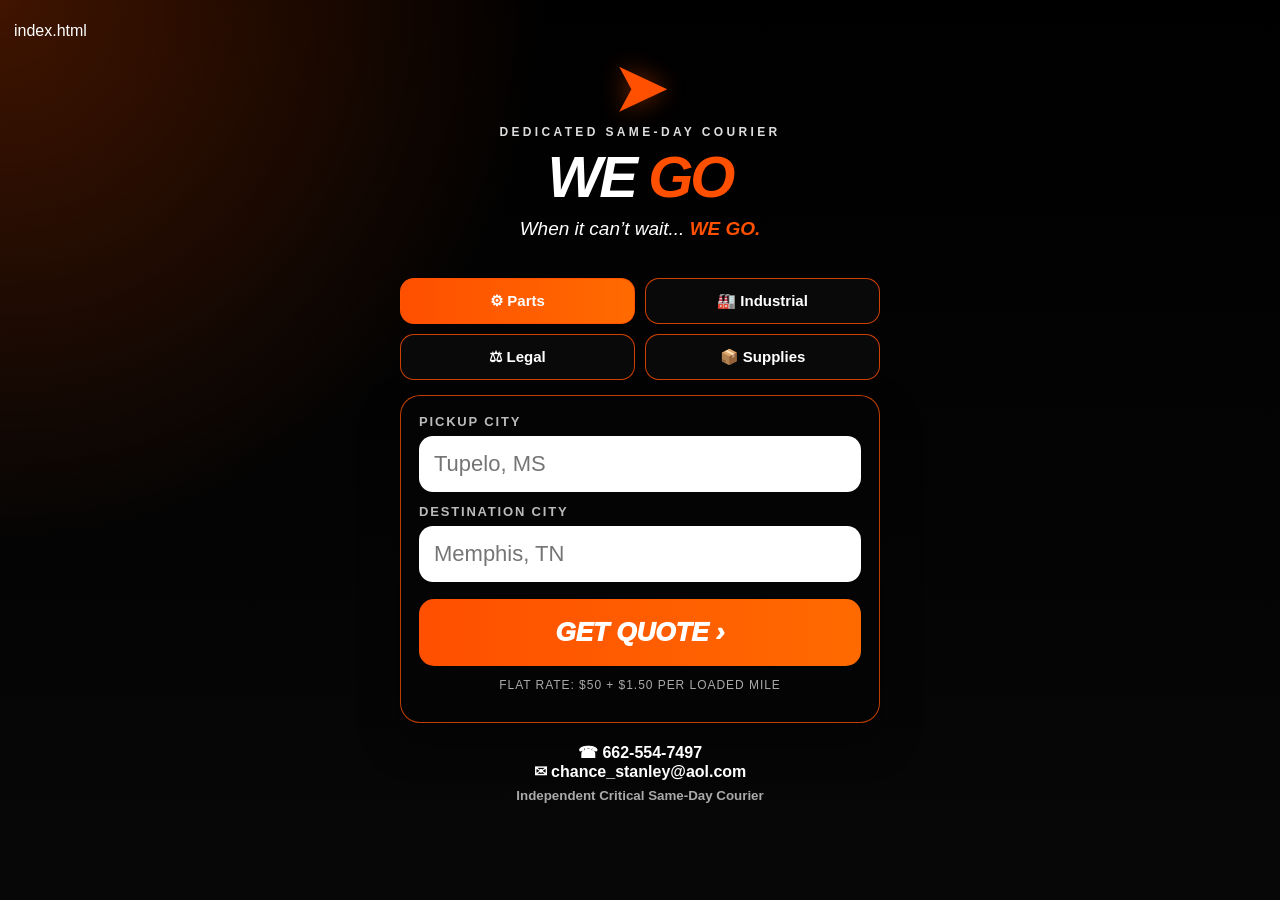
==== index.html @ 9c363dcb "Create index.html" ====
index.html
<!doctype html>
<html>
<head>
<meta charset="utf-8">
<meta name="viewport" content="width=device-width,initial-scale=1,viewport-fit=cover">
<title>WE GO Courier Quote</title>
<meta name="theme-color" content="#ff4f00">
<meta name="apple-mobile-web-app-capable" content="yes">
<meta name="apple-mobile-web-app-title" content="WE GO">
<meta name="apple-mobile-web-app-status-bar-style" content="black-translucent">
<style>
*{box-sizing:border-box}
body{margin:0;min-height:100vh;background:radial-gradient(circle at top left,rgba(255,79,0,.25),transparent 35%),linear-gradient(#000,#070707);color:#fff;font-family:-apple-system,BlinkMacSystemFont,Segoe UI,Arial,sans-serif;padding:22px 14px}
.app{max-width:480px;margin:auto}
.hero{text-align:center;padding:12px 0 18px}
.mark{font-size:62px;color:#ff4f00;font-weight:900;text-shadow:0 0 25px rgba(255,79,0,.45)}
.kicker{font-size:12px;letter-spacing:.28em;font-weight:900;color:#ddd}
h1{font-size:58px;margin:4px 0 0;font-style:italic;letter-spacing:-3px}
h1 span{color:#ff4f00}
.hero p{font-size:19px;font-style:italic;margin:8px 0}
.hero b{color:#ff4f00}
.grid{display:grid;grid-template-columns:1fr 1fr;gap:10px;margin:12px 0}
.chip{background:#090909;border:1.5px solid rgba(255,79,0,.8);color:#fff;border-radius:14px;padding:13px 8px;font-weight:900;font-size:15px}
.chip.active{background:linear-gradient(90deg,#ff4f00,#ff6a00)}
.card{background:rgba(5,5,5,.94);border:1.5px solid rgba(255,79,0,.75);border-radius:20px;padding:18px;margin-top:15px;box-shadow:0 18px 40px rgba(0,0,0,.45)}
label{display:block;font-size:13px;text-transform:uppercase;letter-spacing:.14em;color:#bbb;margin-bottom:12px;font-weight:800}
input{width:100%;margin-top:7px;border:0;outline:0;border-radius:14px;padding:15px;font-size:22px;background:#fff;color:#111}
.primary{width:100%;border:0;border-radius:15px;background:linear-gradient(90deg,#ff4f00,#ff6a00);color:#fff;font-size:26px;font-weight:1000;font-style:italic;padding:18px;margin-top:5px}
.note{text-align:center;color:#aaa;font-size:12px;letter-spacing:.08em;text-transform:uppercase}
.status{display:none;text-align:center;margin-top:12px;padding:12px;border-radius:12px;color:#ffb08e;background:rgba(255,79,0,.12)}
.result{display:none}
.top{display:flex;justify-content:space-between;align-items:center;margin-bottom:12px}
.top small{color:#ff4f00;font-weight:900;letter-spacing:.16em}
.top h2{margin:2px 0 0;font-size:32px;font-style:italic}
.badge{background:#ff4f00;color:#fff;border-radius:999px;padding:8px 12px;font-weight:900}
.line{display:flex;justify-content:space-between;gap:12px;margin:10px 0;font-size:16px}
.line span{color:#bbb}
.line strong{text-align:right}
hr{border:0;border-top:1px solid rgba(255,79,0,.8);margin:15px 0}
.total{display:flex;justify-content:space-between;align-items:end;border-top:1px dashed rgba(255,255,255,.35);padding-top:15px;margin-top:15px}
.total span{color:#ff4f00;font-size:21px;font-weight:1000;font-style:italic}
.total strong{color:#ff4f00;font-size:44px}
.actions{display:grid;grid-template-columns:1fr 1fr 1fr;gap:10px;margin-top:17px}
.actions button,.actions a{text-align:center;text-decoration:none;border-radius:13px;padding:13px 6px;font-size:16px;font-weight:900;color:#fff}
.actions button{background:#070707;border:1px solid #ff4f00}
.actions a{background:#ff4f00;border:1px solid #ff4f00}
footer{text-align:center;color:#fff;margin:20px 0 8px;font-weight:800}
footer small{display:block;color:#aaa;margin-top:7px}
</style>
</head>
<body>
<main class="app">
<section class="hero">
<div class="mark">➤</div>
<div class="kicker">DEDICATED SAME-DAY COURIER</div>
<h1>WE <span>GO</span></h1>
<p>When it can’t wait... <b>WE GO.</b></p>
</section>

<section class="grid">
<button class="chip active" onclick="setType(this,'Parts')">⚙ Parts</button>
<button class="chip" onclick="setType(this,'Industrial')">🏭 Industrial</button>
<button class="chip" onclick="setType(this,'Legal')">⚖ Legal</button>
<button class="chip" onclick="setType(this,'Supplies')">📦 Supplies</button>
</section>

<section class="card">
<label>Pickup City<input id="pickup" placeholder="Tupelo, MS"></label>
<label>Destination City<input id="dropoff" placeholder="Memphis, TN"></label>
<button class="primary" onclick="calculate()">GET QUOTE ›</button>
<p class="note">Flat rate: $50 + $1.50 per loaded mile</p>
<div id="status" class="status"></div>
</section>

<section id="result" class="card result">
<div class="top"><div><small>FLAT RATE QUOTE</small><h2>WE GO</h2></div><div id="rType" class="badge">Parts</div></div>
<div class="line"><span>Pickup</span><strong id="rPickup"></strong></div>
<div class="line"><span>Destination</span><strong id="rDropoff"></strong></div>
<div class="line"><span>Loaded Miles</span><strong id="rMiles"></strong></div>
<hr>
<div class="line"><span>Service Fee</span><strong id="rFee"></strong></div>
<div class="line"><span id="rMileageLabel">Mileage</span><strong id="rMileage"></strong></div>
<div class="total"><span>TOTAL QUOTE</span><strong id="rTotal"></strong></div>
<div class="actions">
<button onclick="copyQuote()">Copy</button>
<button onclick="shareQuote()">Share</button>
<a href="tel:6625547497">Call</a>
</div>
</section>

<footer>
<div>☎ 662-554-7497</div>
<div>✉ chance_stanley@aol.com</div>
<small>Independent Critical Same-Day Courier</small>
</footer>
</main>

<script>
const serviceFee=50, ratePerMile=1.5;
let selectedType="Parts", lastQuote="";

function setType(btn,type){
  selectedType=type;
  document.querySelectorAll(".chip").forEach(b=>b.classList.remove("active"));
  btn.classList.add("active");
}

function money(n){return "$"+Number(n).toLocaleString(undefined,{minimumFractionDigits:2,maximumFractionDigits:2})}

async function geocode(place){
  const q=place.includes(",")?place:place+", MS";
  const url="https://nominatim.openstreetmap.org/search?format=json&countrycodes=us&limit=1&q="+encodeURIComponent(q);
  const res=await fetch(url);
  const data=await res.json();
  if(!data.length)throw new Error("Could not find "+place+". Try City, ST.");
  return {lat:data[0].lat,lon:data[0].lon};
}

async function calculate(){
  const pickup=document.getElementById("pickup").value.trim();
  const dropoff=document.getElementById("dropoff").value.trim();
  const status=document.getElementById("status");
  const result=document.getElementById("result");
  result.style.display="none";
  status.style.display="none";

  if(!pickup||!dropoff){
    status.textContent="Enter both pickup and destination.";
    status.style.display="block";
    return;
  }

  status.textContent="Calculating route...";
  status.style.display="block";

  try{
    const a=await geocode(pickup);
    const b=await geocode(dropoff);
    const routeUrl="https://router.project-osrm.org/route/v1/driving/"+a.lon+","+a.lat+";"+b.lon+","+b.lat+"?overview=false";
    const rr=await fetch(routeUrl);
    const route=await rr.json();
    if(!route.routes||!route.routes.length)throw new Error("No driving route found.");

    const miles=route.routes[0].distance/1609.344;
    const mileageCost=miles*ratePerMile;
    const total=Math.round(serviceFee+mileageCost);

    document.getElementById("rType").textContent=selectedType;
    document.getElementById("rPickup").textContent=pickup;
    document.getElementById("rDropoff").textContent=dropoff;
    document.getElementById("rMiles").textContent=miles.toFixed(1)+" mi";
    document.getElementById("rFee").textContent=money(serviceFee);
    document.getElementById("rMileageLabel").textContent="Mileage ("+miles.toFixed(1)+" mi × $1.50)";
    document.getElementById("rMileage").textContent=money(mileageCost);
    document.getElementById("rTotal").textContent=money(total);

    lastQuote="WE GO - Dedicated Same-Day Courier\n\nType: "+selectedType+"\nPickup: "+pickup+"\nDestination: "+dropoff+"\nLoaded Miles: "+miles.toFixed(1)+"\nService Fee: "+money(serviceFee)+"\nMileage: "+money(mileageCost)+"\n\nTOTAL QUOTE: "+money(total)+"\n\nWhen it can’t wait... WE GO.\n662-554-7497\nchance_stanley@aol.com";

    status.style.display="none";
    result.style.display="block";
    result.scrollIntoView({behavior:"smooth"});
  }catch(e){
    status.textContent=e.message||"Something went wrong.";
    status.style.display="block";
  }
}

async function copyQuote(){
  if(!lastQuote)return;
  await navigator.clipboard.writeText(lastQuote);
  alert("Quote copied.");
}

async function shareQuote(){
  if(!lastQuote)return;
  if(navigator.share){await navigator.share({text:lastQuote});}
  else{await copyQuote();}
}
</script>
</body>
</html>
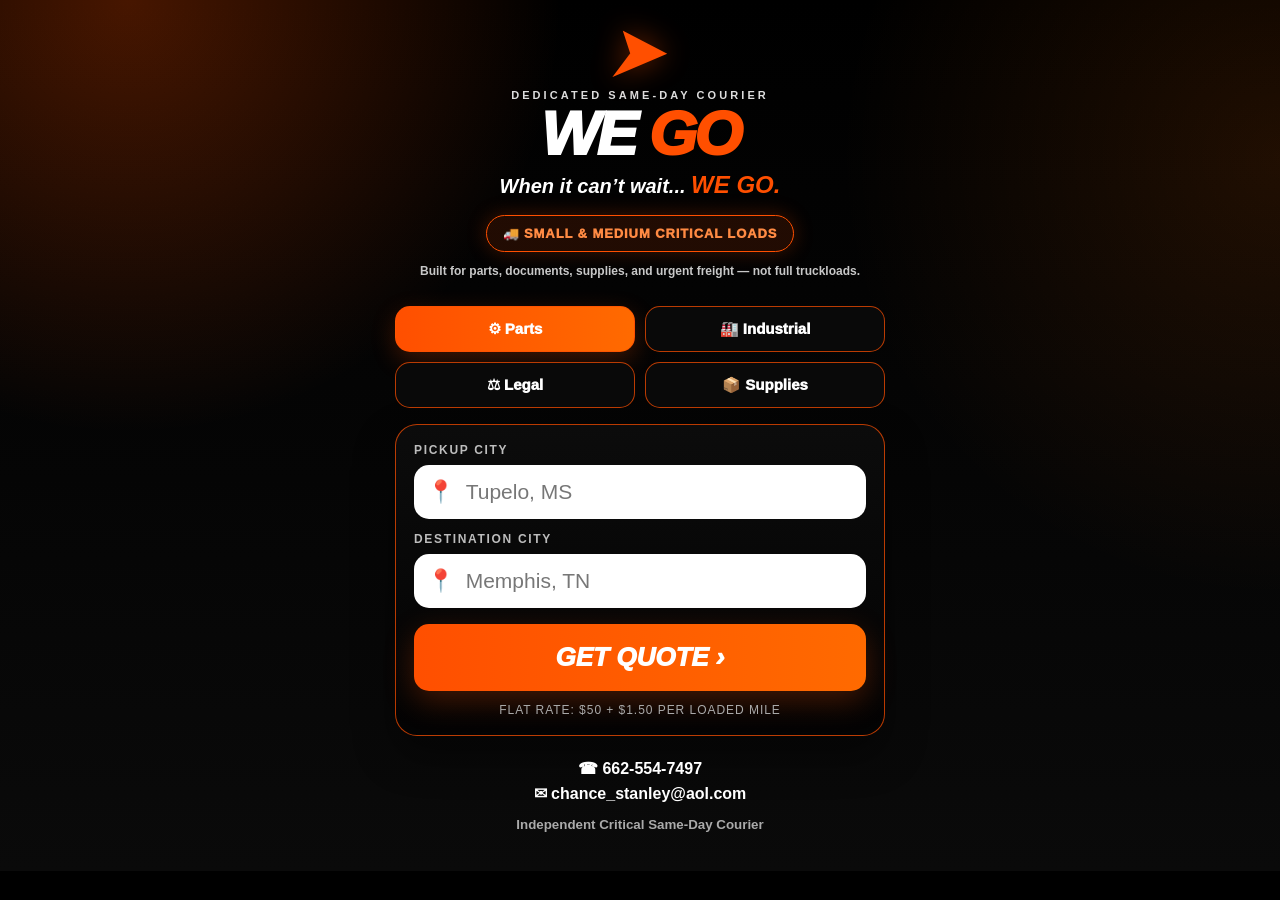
==== commit 7d386a72: "Add files via upload" ====
--- a/index.html
+++ b/index.html
@@ -1,4 +1,3 @@
-index.html
 <!doctype html>
 <html>
 <head>
@@ -10,71 +9,45 @@
 <meta name="apple-mobile-web-app-title" content="WE GO">
 <meta name="apple-mobile-web-app-status-bar-style" content="black-translucent">
 <style>
-*{box-sizing:border-box}
-body{margin:0;min-height:100vh;background:radial-gradient(circle at top left,rgba(255,79,0,.25),transparent 35%),linear-gradient(#000,#070707);color:#fff;font-family:-apple-system,BlinkMacSystemFont,Segoe UI,Arial,sans-serif;padding:22px 14px}
-.app{max-width:480px;margin:auto}
-.hero{text-align:center;padding:12px 0 18px}
-.mark{font-size:62px;color:#ff4f00;font-weight:900;text-shadow:0 0 25px rgba(255,79,0,.45)}
-.kicker{font-size:12px;letter-spacing:.28em;font-weight:900;color:#ddd}
-h1{font-size:58px;margin:4px 0 0;font-style:italic;letter-spacing:-3px}
-h1 span{color:#ff4f00}
-.hero p{font-size:19px;font-style:italic;margin:8px 0}
-.hero b{color:#ff4f00}
-.grid{display:grid;grid-template-columns:1fr 1fr;gap:10px;margin:12px 0}
-.chip{background:#090909;border:1.5px solid rgba(255,79,0,.8);color:#fff;border-radius:14px;padding:13px 8px;font-weight:900;font-size:15px}
-.chip.active{background:linear-gradient(90deg,#ff4f00,#ff6a00)}
-.card{background:rgba(5,5,5,.94);border:1.5px solid rgba(255,79,0,.75);border-radius:20px;padding:18px;margin-top:15px;box-shadow:0 18px 40px rgba(0,0,0,.45)}
-label{display:block;font-size:13px;text-transform:uppercase;letter-spacing:.14em;color:#bbb;margin-bottom:12px;font-weight:800}
-input{width:100%;margin-top:7px;border:0;outline:0;border-radius:14px;padding:15px;font-size:22px;background:#fff;color:#111}
-.primary{width:100%;border:0;border-radius:15px;background:linear-gradient(90deg,#ff4f00,#ff6a00);color:#fff;font-size:26px;font-weight:1000;font-style:italic;padding:18px;margin-top:5px}
-.note{text-align:center;color:#aaa;font-size:12px;letter-spacing:.08em;text-transform:uppercase}
-.status{display:none;text-align:center;margin-top:12px;padding:12px;border-radius:12px;color:#ffb08e;background:rgba(255,79,0,.12)}
-.result{display:none}
-.top{display:flex;justify-content:space-between;align-items:center;margin-bottom:12px}
-.top small{color:#ff4f00;font-weight:900;letter-spacing:.16em}
-.top h2{margin:2px 0 0;font-size:32px;font-style:italic}
-.badge{background:#ff4f00;color:#fff;border-radius:999px;padding:8px 12px;font-weight:900}
-.line{display:flex;justify-content:space-between;gap:12px;margin:10px 0;font-size:16px}
-.line span{color:#bbb}
-.line strong{text-align:right}
-hr{border:0;border-top:1px solid rgba(255,79,0,.8);margin:15px 0}
-.total{display:flex;justify-content:space-between;align-items:end;border-top:1px dashed rgba(255,255,255,.35);padding-top:15px;margin-top:15px}
-.total span{color:#ff4f00;font-size:21px;font-weight:1000;font-style:italic}
-.total strong{color:#ff4f00;font-size:44px}
-.actions{display:grid;grid-template-columns:1fr 1fr 1fr;gap:10px;margin-top:17px}
-.actions button,.actions a{text-align:center;text-decoration:none;border-radius:13px;padding:13px 6px;font-size:16px;font-weight:900;color:#fff}
-.actions button{background:#070707;border:1px solid #ff4f00}
-.actions a{background:#ff4f00;border:1px solid #ff4f00}
-footer{text-align:center;color:#fff;margin:20px 0 8px;font-weight:800}
-footer small{display:block;color:#aaa;margin-top:7px}
+:root{--orange:#ff4f00;--orange2:#ff7a1a;--bg:#030303;--card:#080808;--muted:#aaa;--line:rgba(255,79,0,.72)}
+*{box-sizing:border-box;-webkit-tap-highlight-color:transparent}
+html,body{margin:0;min-height:100%;background:#000;color:#fff;font-family:-apple-system,BlinkMacSystemFont,Segoe UI,Arial,sans-serif}
+body{padding:env(safe-area-inset-top) 14px env(safe-area-inset-bottom);background:radial-gradient(circle at 10% 0%,rgba(255,79,0,.28),transparent 30%),radial-gradient(circle at 100% 18%,rgba(255,106,0,.12),transparent 30%),linear-gradient(180deg,#000,#050505 55%,#0a0a0a)}
+.app{max-width:490px;margin:0 auto;padding:20px 0 28px}.hero{text-align:center;padding:8px 0 12px}.mark{font-size:64px;color:var(--orange);font-weight:1000;line-height:.8;text-shadow:0 0 28px rgba(255,79,0,.45);transform:skewX(-12deg)}
+.kicker{margin-top:10px;font-size:11px;letter-spacing:.28em;font-weight:900;color:#ddd;text-transform:uppercase}.brand{font-size:62px;line-height:.85;margin:7px 0 0;font-style:italic;font-weight:1000;letter-spacing:-3px;text-transform:uppercase}.brand span{color:var(--orange)}
+.slogan{font-size:20px;font-style:italic;margin:10px 0 0;font-weight:800}.slogan b{color:var(--orange);font-size:24px}.loadBadge{margin:16px auto 5px;display:inline-flex;align-items:center;gap:8px;padding:10px 16px;background:rgba(255,79,0,.12);border:1.7px solid var(--orange);border-radius:999px;color:#ff8a43;font-size:13px;font-weight:1000;letter-spacing:.07em;text-transform:uppercase;box-shadow:0 0 20px rgba(255,79,0,.25)}
+.subnote{color:#c8c8c8;font-size:12px;margin:7px 0 0;font-weight:700}.grid{display:grid;grid-template-columns:1fr 1fr;gap:10px;margin:16px 0}.chip{background:#090909;border:1.5px solid var(--line);color:#fff;border-radius:15px;padding:13px 8px;font-weight:950;font-size:15px}.chip.active{background:linear-gradient(90deg,var(--orange),#ff6a00);box-shadow:0 8px 25px rgba(255,79,0,.24)}
+.card{background:linear-gradient(180deg,rgba(12,12,12,.96),rgba(3,3,3,.96));border:1.5px solid var(--line);border-radius:22px;padding:18px;margin-top:14px;box-shadow:0 18px 42px rgba(0,0,0,.45)}
+label{display:block;font-size:12px;text-transform:uppercase;letter-spacing:.14em;color:#bdbdbd;margin-bottom:13px;font-weight:900}.inputWrap{display:flex;align-items:center;gap:10px;margin-top:8px;background:#fff;color:#111;border-radius:15px;padding:0 13px}.pin{font-size:22px}input{width:100%;border:0;outline:0;padding:15px 0;font-size:21px;background:transparent;color:#111}input::placeholder{color:#777}.primary{width:100%;border:0;border-radius:15px;background:linear-gradient(90deg,var(--orange),#ff6a00);color:#fff;font-size:26px;font-weight:1000;font-style:italic;padding:18px;margin-top:3px;box-shadow:0 10px 30px rgba(255,79,0,.25)}.primary:active,.chip:active,.actions button:active,.actions a:active{transform:scale(.985)}
+.note{text-align:center;color:#aaa;font-size:12px;letter-spacing:.08em;text-transform:uppercase;margin:12px 0 0}.status{display:none;text-align:center;margin-top:12px;padding:12px;border-radius:13px;color:#ffba99;background:rgba(255,79,0,.12);border:1px solid rgba(255,79,0,.35);font-weight:700}.result{display:none}.top{display:flex;justify-content:space-between;align-items:center;margin-bottom:12px}.top small{color:var(--orange);font-weight:1000;letter-spacing:.16em;font-size:11px}.top h2{margin:2px 0 0;font-size:34px;font-style:italic;letter-spacing:-1px}.badge{background:var(--orange);color:#fff;border-radius:999px;padding:8px 12px;font-weight:950;font-size:13px}.line{display:flex;justify-content:space-between;gap:12px;margin:10px 0;font-size:16px}.line span{color:#bbb}.line strong{text-align:right}.capacity{background:rgba(255,255,255,.06);border:1px solid rgba(255,255,255,.12);border-radius:14px;padding:11px 12px;margin:12px 0;color:#ddd;font-size:13px;line-height:1.35}.capacity b{color:#ff8a43}hr{border:0;border-top:1px solid var(--line);margin:15px 0}.total{display:flex;justify-content:space-between;align-items:end;border-top:1px dashed rgba(255,255,255,.35);padding-top:15px;margin-top:15px}.total span{color:var(--orange);font-size:21px;font-weight:1000;font-style:italic}.total strong{color:var(--orange);font-size:44px;letter-spacing:-1px}.actions{display:grid;grid-template-columns:1fr 1fr 1fr;gap:10px;margin-top:17px}.actions button,.actions a{text-align:center;text-decoration:none;border-radius:13px;padding:13px 5px;font-size:15px;font-weight:950;color:#fff}.actions button{background:#070707;border:1px solid var(--orange)}.actions a{background:var(--orange);border:1px solid var(--orange)}footer{text-align:center;color:#fff;margin:20px 0 8px;font-weight:850;line-height:1.6}footer small{display:block;color:#aaa;margin-top:7px}.fine{color:#888;font-size:11px;text-align:center;margin-top:10px;line-height:1.4}
 </style>
 </head>
 <body>
 <main class="app">
 <section class="hero">
 <div class="mark">➤</div>
-<div class="kicker">DEDICATED SAME-DAY COURIER</div>
-<h1>WE <span>GO</span></h1>
-<p>When it can’t wait... <b>WE GO.</b></p>
+<div class="kicker">Dedicated Same-Day Courier</div>
+<div class="brand">WE <span>GO</span></div>
+<p class="slogan">When it can’t wait... <b>WE GO.</b></p>
+<div class="loadBadge">🚚 Small & Medium Critical Loads</div>
+<div class="subnote">Built for parts, documents, supplies, and urgent freight — not full truckloads.</div>
 </section>
-
 <section class="grid">
 <button class="chip active" onclick="setType(this,'Parts')">⚙ Parts</button>
 <button class="chip" onclick="setType(this,'Industrial')">🏭 Industrial</button>
 <button class="chip" onclick="setType(this,'Legal')">⚖ Legal</button>
 <button class="chip" onclick="setType(this,'Supplies')">📦 Supplies</button>
 </section>
-
 <section class="card">
-<label>Pickup City<input id="pickup" placeholder="Tupelo, MS"></label>
-<label>Destination City<input id="dropoff" placeholder="Memphis, TN"></label>
+<label>Pickup City<div class="inputWrap"><span class="pin">📍</span><input id="pickup" placeholder="Tupelo, MS"></div></label>
+<label>Destination City<div class="inputWrap"><span class="pin">📍</span><input id="dropoff" placeholder="Memphis, TN"></div></label>
 <button class="primary" onclick="calculate()">GET QUOTE ›</button>
 <p class="note">Flat rate: $50 + $1.50 per loaded mile</p>
 <div id="status" class="status"></div>
 </section>
-
 <section id="result" class="card result">
 <div class="top"><div><small>FLAT RATE QUOTE</small><h2>WE GO</h2></div><div id="rType" class="badge">Parts</div></div>
+<div class="capacity"><b>Capacity note:</b> quote is intended for small & medium critical loads that fit car/SUV/pickup-style transport.</div>
 <div class="line"><span>Pickup</span><strong id="rPickup"></strong></div>
 <div class="line"><span>Destination</span><strong id="rDropoff"></strong></div>
 <div class="line"><span>Loaded Miles</span><strong id="rMiles"></strong></div>
@@ -82,101 +55,19 @@
 <div class="line"><span>Service Fee</span><strong id="rFee"></strong></div>
 <div class="line"><span id="rMileageLabel">Mileage</span><strong id="rMileage"></strong></div>
 <div class="total"><span>TOTAL QUOTE</span><strong id="rTotal"></strong></div>
-<div class="actions">
-<button onclick="copyQuote()">Copy</button>
-<button onclick="shareQuote()">Share</button>
-<a href="tel:6625547497">Call</a>
-</div>
+<div class="actions"><button onclick="copyQuote()">Copy</button><button onclick="shareQuote()">Share</button><a href="tel:6625547497">Call</a></div>
+<p class="fine">Final availability may depend on item size, weight, pickup time, and delivery requirements.</p>
 </section>
-
-<footer>
-<div>☎ 662-554-7497</div>
-<div>✉ chance_stanley@aol.com</div>
-<small>Independent Critical Same-Day Courier</small>
-</footer>
+<footer><div>☎ 662-554-7497</div><div>✉ chance_stanley@aol.com</div><small>Independent Critical Same-Day Courier</small></footer>
 </main>
-
 <script>
-const serviceFee=50, ratePerMile=1.5;
-let selectedType="Parts", lastQuote="";
-
-function setType(btn,type){
-  selectedType=type;
-  document.querySelectorAll(".chip").forEach(b=>b.classList.remove("active"));
-  btn.classList.add("active");
-}
-
+const serviceFee=50, ratePerMile=1.5; let selectedType="Parts", lastQuote="";
+function setType(btn,type){selectedType=type;document.querySelectorAll(".chip").forEach(b=>b.classList.remove("active"));btn.classList.add("active");}
 function money(n){return "$"+Number(n).toLocaleString(undefined,{minimumFractionDigits:2,maximumFractionDigits:2})}
-
-async function geocode(place){
-  const q=place.includes(",")?place:place+", MS";
-  const url="https://nominatim.openstreetmap.org/search?format=json&countrycodes=us&limit=1&q="+encodeURIComponent(q);
-  const res=await fetch(url);
-  const data=await res.json();
-  if(!data.length)throw new Error("Could not find "+place+". Try City, ST.");
-  return {lat:data[0].lat,lon:data[0].lon};
-}
-
-async function calculate(){
-  const pickup=document.getElementById("pickup").value.trim();
-  const dropoff=document.getElementById("dropoff").value.trim();
-  const status=document.getElementById("status");
-  const result=document.getElementById("result");
-  result.style.display="none";
-  status.style.display="none";
-
-  if(!pickup||!dropoff){
-    status.textContent="Enter both pickup and destination.";
-    status.style.display="block";
-    return;
-  }
-
-  status.textContent="Calculating route...";
-  status.style.display="block";
-
-  try{
-    const a=await geocode(pickup);
-    const b=await geocode(dropoff);
-    const routeUrl="https://router.project-osrm.org/route/v1/driving/"+a.lon+","+a.lat+";"+b.lon+","+b.lat+"?overview=false";
-    const rr=await fetch(routeUrl);
-    const route=await rr.json();
-    if(!route.routes||!route.routes.length)throw new Error("No driving route found.");
-
-    const miles=route.routes[0].distance/1609.344;
-    const mileageCost=miles*ratePerMile;
-    const total=Math.round(serviceFee+mileageCost);
-
-    document.getElementById("rType").textContent=selectedType;
-    document.getElementById("rPickup").textContent=pickup;
-    document.getElementById("rDropoff").textContent=dropoff;
-    document.getElementById("rMiles").textContent=miles.toFixed(1)+" mi";
-    document.getElementById("rFee").textContent=money(serviceFee);
-    document.getElementById("rMileageLabel").textContent="Mileage ("+miles.toFixed(1)+" mi × $1.50)";
-    document.getElementById("rMileage").textContent=money(mileageCost);
-    document.getElementById("rTotal").textContent=money(total);
-
-    lastQuote="WE GO - Dedicated Same-Day Courier\n\nType: "+selectedType+"\nPickup: "+pickup+"\nDestination: "+dropoff+"\nLoaded Miles: "+miles.toFixed(1)+"\nService Fee: "+money(serviceFee)+"\nMileage: "+money(mileageCost)+"\n\nTOTAL QUOTE: "+money(total)+"\n\nWhen it can’t wait... WE GO.\n662-554-7497\nchance_stanley@aol.com";
-
-    status.style.display="none";
-    result.style.display="block";
-    result.scrollIntoView({behavior:"smooth"});
-  }catch(e){
-    status.textContent=e.message||"Something went wrong.";
-    status.style.display="block";
-  }
-}
-
-async function copyQuote(){
-  if(!lastQuote)return;
-  await navigator.clipboard.writeText(lastQuote);
-  alert("Quote copied.");
-}
-
-async function shareQuote(){
-  if(!lastQuote)return;
-  if(navigator.share){await navigator.share({text:lastQuote});}
-  else{await copyQuote();}
-}
+async function geocode(place){const q=place.includes(",")?place:place+", MS"; const url="https://nominatim.openstreetmap.org/search?format=json&countrycodes=us&limit=1&q="+encodeURIComponent(q); const res=await fetch(url); const data=await res.json(); if(!data.length)throw new Error("Could not find "+place+". Try City, ST."); return {lat:data[0].lat,lon:data[0].lon};}
+async function calculate(){const pickup=document.getElementById("pickup").value.trim(); const dropoff=document.getElementById("dropoff").value.trim(); const status=document.getElementById("status"); const result=document.getElementById("result"); result.style.display="none"; status.style.display="none"; if(!pickup||!dropoff){status.textContent="Enter both pickup and destination.";status.style.display="block";return;} status.textContent="Calculating route..."; status.style.display="block"; try{const a=await geocode(pickup); const b=await geocode(dropoff); const routeUrl="https://router.project-osrm.org/route/v1/driving/"+a.lon+","+a.lat+";"+b.lon+","+b.lat+"?overview=false"; const rr=await fetch(routeUrl); const route=await rr.json(); if(!route.routes||!route.routes.length)throw new Error("No driving route found."); const miles=route.routes[0].distance/1609.344; const mileageCost=miles*ratePerMile; const total=Math.round(serviceFee+mileageCost); document.getElementById("rType").textContent=selectedType; document.getElementById("rPickup").textContent=pickup; document.getElementById("rDropoff").textContent=dropoff; document.getElementById("rMiles").textContent=miles.toFixed(1)+" mi"; document.getElementById("rFee").textContent=money(serviceFee); document.getElementById("rMileageLabel").textContent="Mileage ("+miles.toFixed(1)+" mi × $1.50)"; document.getElementById("rMileage").textContent=money(mileageCost); document.getElementById("rTotal").textContent=money(total); lastQuote="WE GO - Dedicated Same-Day Courier\n\nSmall & Medium Critical Loads\nType: "+selectedType+"\nPickup: "+pickup+"\nDestination: "+dropoff+"\nLoaded Miles: "+miles.toFixed(1)+"\nService Fee: "+money(serviceFee)+"\nMileage: "+money(mileageCost)+"\n\nTOTAL QUOTE: "+money(total)+"\n\nWhen it can’t wait... WE GO.\n662-554-7497\nchance_stanley@aol.com"; status.style.display="none"; result.style.display="block"; result.scrollIntoView({behavior:"smooth"});}catch(e){status.textContent=e.message||"Something went wrong."; status.style.display="block";}}
+async function copyQuote(){if(!lastQuote)return; await navigator.clipboard.writeText(lastQuote); alert("Quote copied.");}
+async function shareQuote(){if(!lastQuote)return; if(navigator.share){await navigator.share({text:lastQuote});}else{await copyQuote();}}
 </script>
 </body>
 </html>
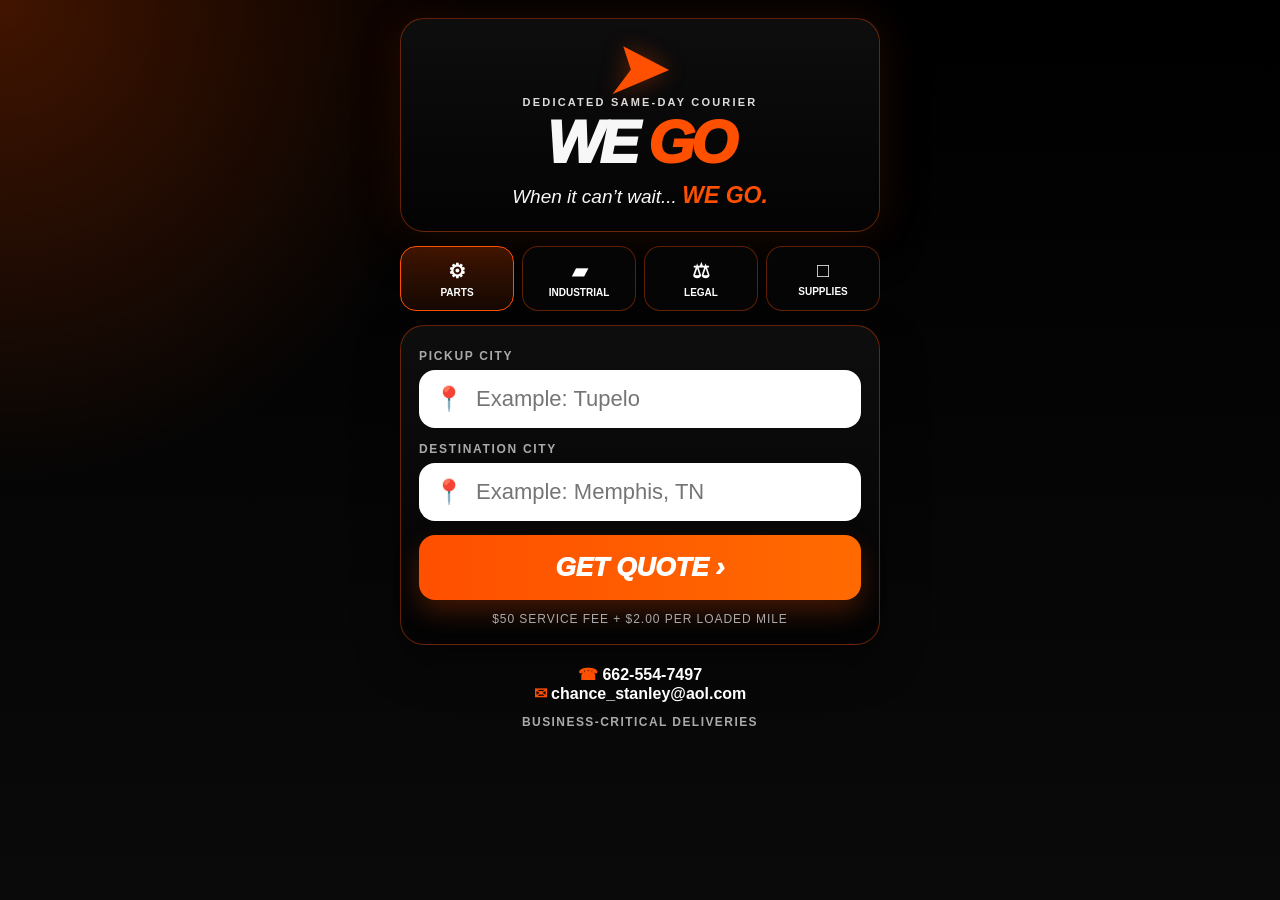
==== commit dc001550: "Add files via upload" ====
--- a/index.html
+++ b/index.html
@@ -1,73 +1,74 @@
 <!doctype html>
-<html>
+<html lang="en">
 <head>
-<meta charset="utf-8">
-<meta name="viewport" content="width=device-width,initial-scale=1,viewport-fit=cover">
-<title>WE GO Courier Quote</title>
-<meta name="theme-color" content="#ff4f00">
-<meta name="apple-mobile-web-app-capable" content="yes">
-<meta name="apple-mobile-web-app-title" content="WE GO">
-<meta name="apple-mobile-web-app-status-bar-style" content="black-translucent">
-<style>
-:root{--orange:#ff4f00;--orange2:#ff7a1a;--bg:#030303;--card:#080808;--muted:#aaa;--line:rgba(255,79,0,.72)}
-*{box-sizing:border-box;-webkit-tap-highlight-color:transparent}
-html,body{margin:0;min-height:100%;background:#000;color:#fff;font-family:-apple-system,BlinkMacSystemFont,Segoe UI,Arial,sans-serif}
-body{padding:env(safe-area-inset-top) 14px env(safe-area-inset-bottom);background:radial-gradient(circle at 10% 0%,rgba(255,79,0,.28),transparent 30%),radial-gradient(circle at 100% 18%,rgba(255,106,0,.12),transparent 30%),linear-gradient(180deg,#000,#050505 55%,#0a0a0a)}
-.app{max-width:490px;margin:0 auto;padding:20px 0 28px}.hero{text-align:center;padding:8px 0 12px}.mark{font-size:64px;color:var(--orange);font-weight:1000;line-height:.8;text-shadow:0 0 28px rgba(255,79,0,.45);transform:skewX(-12deg)}
-.kicker{margin-top:10px;font-size:11px;letter-spacing:.28em;font-weight:900;color:#ddd;text-transform:uppercase}.brand{font-size:62px;line-height:.85;margin:7px 0 0;font-style:italic;font-weight:1000;letter-spacing:-3px;text-transform:uppercase}.brand span{color:var(--orange)}
-.slogan{font-size:20px;font-style:italic;margin:10px 0 0;font-weight:800}.slogan b{color:var(--orange);font-size:24px}.loadBadge{margin:16px auto 5px;display:inline-flex;align-items:center;gap:8px;padding:10px 16px;background:rgba(255,79,0,.12);border:1.7px solid var(--orange);border-radius:999px;color:#ff8a43;font-size:13px;font-weight:1000;letter-spacing:.07em;text-transform:uppercase;box-shadow:0 0 20px rgba(255,79,0,.25)}
-.subnote{color:#c8c8c8;font-size:12px;margin:7px 0 0;font-weight:700}.grid{display:grid;grid-template-columns:1fr 1fr;gap:10px;margin:16px 0}.chip{background:#090909;border:1.5px solid var(--line);color:#fff;border-radius:15px;padding:13px 8px;font-weight:950;font-size:15px}.chip.active{background:linear-gradient(90deg,var(--orange),#ff6a00);box-shadow:0 8px 25px rgba(255,79,0,.24)}
-.card{background:linear-gradient(180deg,rgba(12,12,12,.96),rgba(3,3,3,.96));border:1.5px solid var(--line);border-radius:22px;padding:18px;margin-top:14px;box-shadow:0 18px 42px rgba(0,0,0,.45)}
-label{display:block;font-size:12px;text-transform:uppercase;letter-spacing:.14em;color:#bdbdbd;margin-bottom:13px;font-weight:900}.inputWrap{display:flex;align-items:center;gap:10px;margin-top:8px;background:#fff;color:#111;border-radius:15px;padding:0 13px}.pin{font-size:22px}input{width:100%;border:0;outline:0;padding:15px 0;font-size:21px;background:transparent;color:#111}input::placeholder{color:#777}.primary{width:100%;border:0;border-radius:15px;background:linear-gradient(90deg,var(--orange),#ff6a00);color:#fff;font-size:26px;font-weight:1000;font-style:italic;padding:18px;margin-top:3px;box-shadow:0 10px 30px rgba(255,79,0,.25)}.primary:active,.chip:active,.actions button:active,.actions a:active{transform:scale(.985)}
-.note{text-align:center;color:#aaa;font-size:12px;letter-spacing:.08em;text-transform:uppercase;margin:12px 0 0}.status{display:none;text-align:center;margin-top:12px;padding:12px;border-radius:13px;color:#ffba99;background:rgba(255,79,0,.12);border:1px solid rgba(255,79,0,.35);font-weight:700}.result{display:none}.top{display:flex;justify-content:space-between;align-items:center;margin-bottom:12px}.top small{color:var(--orange);font-weight:1000;letter-spacing:.16em;font-size:11px}.top h2{margin:2px 0 0;font-size:34px;font-style:italic;letter-spacing:-1px}.badge{background:var(--orange);color:#fff;border-radius:999px;padding:8px 12px;font-weight:950;font-size:13px}.line{display:flex;justify-content:space-between;gap:12px;margin:10px 0;font-size:16px}.line span{color:#bbb}.line strong{text-align:right}.capacity{background:rgba(255,255,255,.06);border:1px solid rgba(255,255,255,.12);border-radius:14px;padding:11px 12px;margin:12px 0;color:#ddd;font-size:13px;line-height:1.35}.capacity b{color:#ff8a43}hr{border:0;border-top:1px solid var(--line);margin:15px 0}.total{display:flex;justify-content:space-between;align-items:end;border-top:1px dashed rgba(255,255,255,.35);padding-top:15px;margin-top:15px}.total span{color:var(--orange);font-size:21px;font-weight:1000;font-style:italic}.total strong{color:var(--orange);font-size:44px;letter-spacing:-1px}.actions{display:grid;grid-template-columns:1fr 1fr 1fr;gap:10px;margin-top:17px}.actions button,.actions a{text-align:center;text-decoration:none;border-radius:13px;padding:13px 5px;font-size:15px;font-weight:950;color:#fff}.actions button{background:#070707;border:1px solid var(--orange)}.actions a{background:var(--orange);border:1px solid var(--orange)}footer{text-align:center;color:#fff;margin:20px 0 8px;font-weight:850;line-height:1.6}footer small{display:block;color:#aaa;margin-top:7px}.fine{color:#888;font-size:11px;text-align:center;margin-top:10px;line-height:1.4}
-</style>
+  <meta charset="utf-8" />
+  <meta name="viewport" content="width=device-width, initial-scale=1, viewport-fit=cover" />
+  <meta name="theme-color" content="#050505" />
+  <meta name="apple-mobile-web-app-capable" content="yes" />
+  <meta name="apple-mobile-web-app-status-bar-style" content="black-translucent" />
+  <meta name="apple-mobile-web-app-title" content="WE GO" />
+  <title>WE GO Courier Quote</title>
+  <link rel="manifest" href="manifest.json" />
+  <link rel="apple-touch-icon" href="icons/icon-192.png" />
+  <link rel="stylesheet" href="style.css" />
 </head>
 <body>
-<main class="app">
-<section class="hero">
-<div class="mark">➤</div>
-<div class="kicker">Dedicated Same-Day Courier</div>
-<div class="brand">WE <span>GO</span></div>
-<p class="slogan">When it can’t wait... <b>WE GO.</b></p>
-<div class="loadBadge">🚚 Small & Medium Critical Loads</div>
-<div class="subnote">Built for parts, documents, supplies, and urgent freight — not full truckloads.</div>
-</section>
-<section class="grid">
-<button class="chip active" onclick="setType(this,'Parts')">⚙ Parts</button>
-<button class="chip" onclick="setType(this,'Industrial')">🏭 Industrial</button>
-<button class="chip" onclick="setType(this,'Legal')">⚖ Legal</button>
-<button class="chip" onclick="setType(this,'Supplies')">📦 Supplies</button>
-</section>
-<section class="card">
-<label>Pickup City<div class="inputWrap"><span class="pin">📍</span><input id="pickup" placeholder="Tupelo, MS"></div></label>
-<label>Destination City<div class="inputWrap"><span class="pin">📍</span><input id="dropoff" placeholder="Memphis, TN"></div></label>
-<button class="primary" onclick="calculate()">GET QUOTE ›</button>
-<p class="note">Flat rate: $50 + $1.50 per loaded mile</p>
-<div id="status" class="status"></div>
-</section>
-<section id="result" class="card result">
-<div class="top"><div><small>FLAT RATE QUOTE</small><h2>WE GO</h2></div><div id="rType" class="badge">Parts</div></div>
-<div class="capacity"><b>Capacity note:</b> quote is intended for small & medium critical loads that fit car/SUV/pickup-style transport.</div>
-<div class="line"><span>Pickup</span><strong id="rPickup"></strong></div>
-<div class="line"><span>Destination</span><strong id="rDropoff"></strong></div>
-<div class="line"><span>Loaded Miles</span><strong id="rMiles"></strong></div>
-<hr>
-<div class="line"><span>Service Fee</span><strong id="rFee"></strong></div>
-<div class="line"><span id="rMileageLabel">Mileage</span><strong id="rMileage"></strong></div>
-<div class="total"><span>TOTAL QUOTE</span><strong id="rTotal"></strong></div>
-<div class="actions"><button onclick="copyQuote()">Copy</button><button onclick="shareQuote()">Share</button><a href="tel:6625547497">Call</a></div>
-<p class="fine">Final availability may depend on item size, weight, pickup time, and delivery requirements.</p>
-</section>
-<footer><div>☎ 662-554-7497</div><div>✉ chance_stanley@aol.com</div><small>Independent Critical Same-Day Courier</small></footer>
-</main>
-<script>
-const serviceFee=50, ratePerMile=1.5; let selectedType="Parts", lastQuote="";
-function setType(btn,type){selectedType=type;document.querySelectorAll(".chip").forEach(b=>b.classList.remove("active"));btn.classList.add("active");}
-function money(n){return "$"+Number(n).toLocaleString(undefined,{minimumFractionDigits:2,maximumFractionDigits:2})}
-async function geocode(place){const q=place.includes(",")?place:place+", MS"; const url="https://nominatim.openstreetmap.org/search?format=json&countrycodes=us&limit=1&q="+encodeURIComponent(q); const res=await fetch(url); const data=await res.json(); if(!data.length)throw new Error("Could not find "+place+". Try City, ST."); return {lat:data[0].lat,lon:data[0].lon};}
-async function calculate(){const pickup=document.getElementById("pickup").value.trim(); const dropoff=document.getElementById("dropoff").value.trim(); const status=document.getElementById("status"); const result=document.getElementById("result"); result.style.display="none"; status.style.display="none"; if(!pickup||!dropoff){status.textContent="Enter both pickup and destination.";status.style.display="block";return;} status.textContent="Calculating route..."; status.style.display="block"; try{const a=await geocode(pickup); const b=await geocode(dropoff); const routeUrl="https://router.project-osrm.org/route/v1/driving/"+a.lon+","+a.lat+";"+b.lon+","+b.lat+"?overview=false"; const rr=await fetch(routeUrl); const route=await rr.json(); if(!route.routes||!route.routes.length)throw new Error("No driving route found."); const miles=route.routes[0].distance/1609.344; const mileageCost=miles*ratePerMile; const total=Math.round(serviceFee+mileageCost); document.getElementById("rType").textContent=selectedType; document.getElementById("rPickup").textContent=pickup; document.getElementById("rDropoff").textContent=dropoff; document.getElementById("rMiles").textContent=miles.toFixed(1)+" mi"; document.getElementById("rFee").textContent=money(serviceFee); document.getElementById("rMileageLabel").textContent="Mileage ("+miles.toFixed(1)+" mi × $1.50)"; document.getElementById("rMileage").textContent=money(mileageCost); document.getElementById("rTotal").textContent=money(total); lastQuote="WE GO - Dedicated Same-Day Courier\n\nSmall & Medium Critical Loads\nType: "+selectedType+"\nPickup: "+pickup+"\nDestination: "+dropoff+"\nLoaded Miles: "+miles.toFixed(1)+"\nService Fee: "+money(serviceFee)+"\nMileage: "+money(mileageCost)+"\n\nTOTAL QUOTE: "+money(total)+"\n\nWhen it can’t wait... WE GO.\n662-554-7497\nchance_stanley@aol.com"; status.style.display="none"; result.style.display="block"; result.scrollIntoView({behavior:"smooth"});}catch(e){status.textContent=e.message||"Something went wrong."; status.style.display="block";}}
-async function copyQuote(){if(!lastQuote)return; await navigator.clipboard.writeText(lastQuote); alert("Quote copied.");}
-async function shareQuote(){if(!lastQuote)return; if(navigator.share){await navigator.share({text:lastQuote});}else{await copyQuote();}}
-</script>
+  <main class="app">
+    <section class="hero card glow">
+      <div class="mark">➤</div>
+      <div class="eyebrow">DEDICATED SAME-DAY COURIER</div>
+      <h1>WE <span>GO</span></h1>
+      <p>When it can’t wait... <strong>WE GO.</strong></p>
+    </section>
+
+    <section class="services">
+      <button class="service active" data-service="Parts">⚙<span>Parts</span></button>
+      <button class="service" data-service="Industrial">▰<span>Industrial</span></button>
+      <button class="service" data-service="Legal">⚖<span>Legal</span></button>
+      <button class="service" data-service="Supplies">□<span>Supplies</span></button>
+    </section>
+
+    <section class="form card">
+      <label>Pickup City</label>
+      <div class="input"><span>📍</span><input id="pickup" placeholder="Example: Tupelo" autocomplete="off" /></div>
+      <label>Destination City</label>
+      <div class="input"><span>📍</span><input id="dropoff" placeholder="Example: Memphis, TN" autocomplete="off" /></div>
+      <button id="quoteBtn" class="primary">GET QUOTE ›</button>
+      <div class="fine">$50 service fee + $2.00 per loaded mile</div>
+    </section>
+
+    <div id="status" class="status"></div>
+
+    <section id="result" class="quote card">
+      <div class="quoteTop">
+        <div>
+          <div class="eyebrow orange">FLAT RATE QUOTE</div>
+          <h2>WE GO</h2>
+        </div>
+        <div id="serviceBadge" class="badge">Parts</div>
+      </div>
+      <div class="route">
+        <div><span>Pickup</span><strong id="rPickup"></strong></div>
+        <div><span>Destination</span><strong id="rDropoff"></strong></div>
+        <div><span>Loaded Miles</span><strong id="rMiles"></strong></div>
+      </div>
+      <div class="break"></div>
+      <div class="line"><span>Service Fee</span><strong id="rFee"></strong></div>
+      <div class="line"><span id="rMileageLabel">Mileage</span><strong id="rMileage"></strong></div>
+      <div class="total"><span>TOTAL</span><strong id="rTotal"></strong></div>
+      <div class="actions">
+        <button id="copyBtn" class="secondary">📋 Copy</button>
+        <button id="shareBtn" class="secondary">↗ Share</button>
+        <button id="callBtn" class="primary small">☎ Call</button>
+      </div>
+    </section>
+
+    <footer>
+      <div><span>☎</span> 662-554-7497</div>
+      <div><span>✉</span> chance_stanley@aol.com</div>
+      <p>Business-critical deliveries</p>
+    </footer>
+  </main>
+  <script src="app.js"></script>
 </body>
 </html>
--- a/style.css
+++ b/style.css
@@ -0,0 +1,8 @@
+:root{--orange:#ff4f00;--orange2:#ff6a00;--black:#030303;--ink:#f7f7f7;--muted:#aaa;--panel:#090909;--line:rgba(255,79,0,.65)}
+*{box-sizing:border-box;-webkit-tap-highlight-color:transparent} body{margin:0;min-height:100vh;background:radial-gradient(circle at top left,rgba(255,79,0,.26),transparent 31%),linear-gradient(180deg,#000,#050505 55%,#0a0a0a);font-family:-apple-system,BlinkMacSystemFont,"Segoe UI",Arial,sans-serif;color:var(--ink);padding:env(safe-area-inset-top) 14px env(safe-area-inset-bottom)}
+.app{max-width:480px;margin:0 auto;padding:18px 0 30px}.card{border:1px solid rgba(255,79,0,.38);background:linear-gradient(180deg,rgba(14,14,14,.96),rgba(3,3,3,.98));border-radius:24px;box-shadow:0 18px 45px rgba(0,0,0,.42)}.glow{box-shadow:0 0 45px rgba(255,79,0,.12),0 18px 45px rgba(0,0,0,.42)}
+.hero{text-align:center;padding:24px 18px 22px}.mark{font-size:66px;line-height:.8;color:var(--orange);font-weight:900;text-shadow:0 0 22px rgba(255,79,0,.35);transform:skewX(-12deg)}.eyebrow{font-size:11px;letter-spacing:.20em;font-weight:900;color:#ddd}.orange{color:var(--orange)}h1{margin:8px 0 0;font-size:60px;letter-spacing:-4px;line-height:.9;font-weight:1000;font-style:italic}h1 span{color:var(--orange)}.hero p{margin:12px 0 0;font-size:19px;font-style:italic}.hero strong{color:var(--orange);font-size:23px}
+.services{display:grid;grid-template-columns:repeat(4,1fr);gap:8px;margin:14px 0}.service{border:1px solid rgba(255,79,0,.36);background:#050505;color:#fff;border-radius:16px;padding:12px 4px;font-weight:900;font-size:20px}.service span{display:block;font-size:10px;text-transform:uppercase;margin-top:4px}.service.active{background:linear-gradient(180deg,rgba(255,79,0,.24),rgba(255,79,0,.08));border-color:var(--orange)}
+.form{padding:18px;margin-top:12px}label{display:block;margin:5px 0 7px;font-size:12px;text-transform:uppercase;letter-spacing:.14em;color:var(--muted);font-weight:800}.input{display:flex;align-items:center;gap:10px;background:#fff;color:#111;border-radius:16px;margin:0 0 14px;padding:15px}.input span{font-size:24px}input{border:0;outline:0;width:100%;font-size:22px;background:transparent;color:#111}.primary{width:100%;border:0;border-radius:16px;background:linear-gradient(90deg,var(--orange),var(--orange2));color:#fff;font-size:26px;font-weight:1000;font-style:italic;padding:17px 12px;box-shadow:0 12px 26px rgba(255,79,0,.24)}.small{font-size:18px;padding:14px 8px}.fine{text-align:center;color:var(--muted);font-size:12px;text-transform:uppercase;letter-spacing:.08em;margin-top:12px}.status{display:none;margin:13px 0;padding:13px;border-radius:16px;text-align:center;border:1px solid rgba(255,79,0,.35);color:var(--orange);background:rgba(255,79,0,.06)}.status.error{color:#ffd1c6;background:rgba(255,79,0,.12)}
+.quote{display:none;margin-top:16px;padding:18px}.quoteTop{display:flex;justify-content:space-between;align-items:start}.quote h2{font-size:34px;margin:4px 0 0;font-style:italic}.badge{border:1px solid var(--line);border-radius:999px;padding:7px 10px;color:var(--orange);font-weight:900;font-size:12px}.route{margin-top:15px}.route div,.line{display:flex;justify-content:space-between;gap:12px;margin:10px 0}.route span,.line span{color:#ccc}.route strong,.line strong{text-align:right}.break{height:1px;background:var(--orange);margin:15px 0}.total{border-top:1px dashed rgba(255,255,255,.35);margin-top:14px;padding-top:14px;display:flex;justify-content:space-between;align-items:flex-end}.total span{font-size:28px;color:var(--orange);font-weight:1000;font-style:italic}.total strong{font-size:48px;color:var(--orange);letter-spacing:-2px}.actions{display:grid;grid-template-columns:1fr 1fr 1fr;gap:10px;margin-top:16px}.secondary{border:1px solid var(--line);background:#050505;color:#fff;border-radius:14px;font-size:16px;font-weight:900;padding:14px 8px}button:active{transform:scale(.985)}
+footer{text-align:center;margin:20px 0 0;color:#fff;font-weight:800}footer span{color:var(--orange)}footer p{font-size:12px;color:#aaa;text-transform:uppercase;letter-spacing:.12em}
